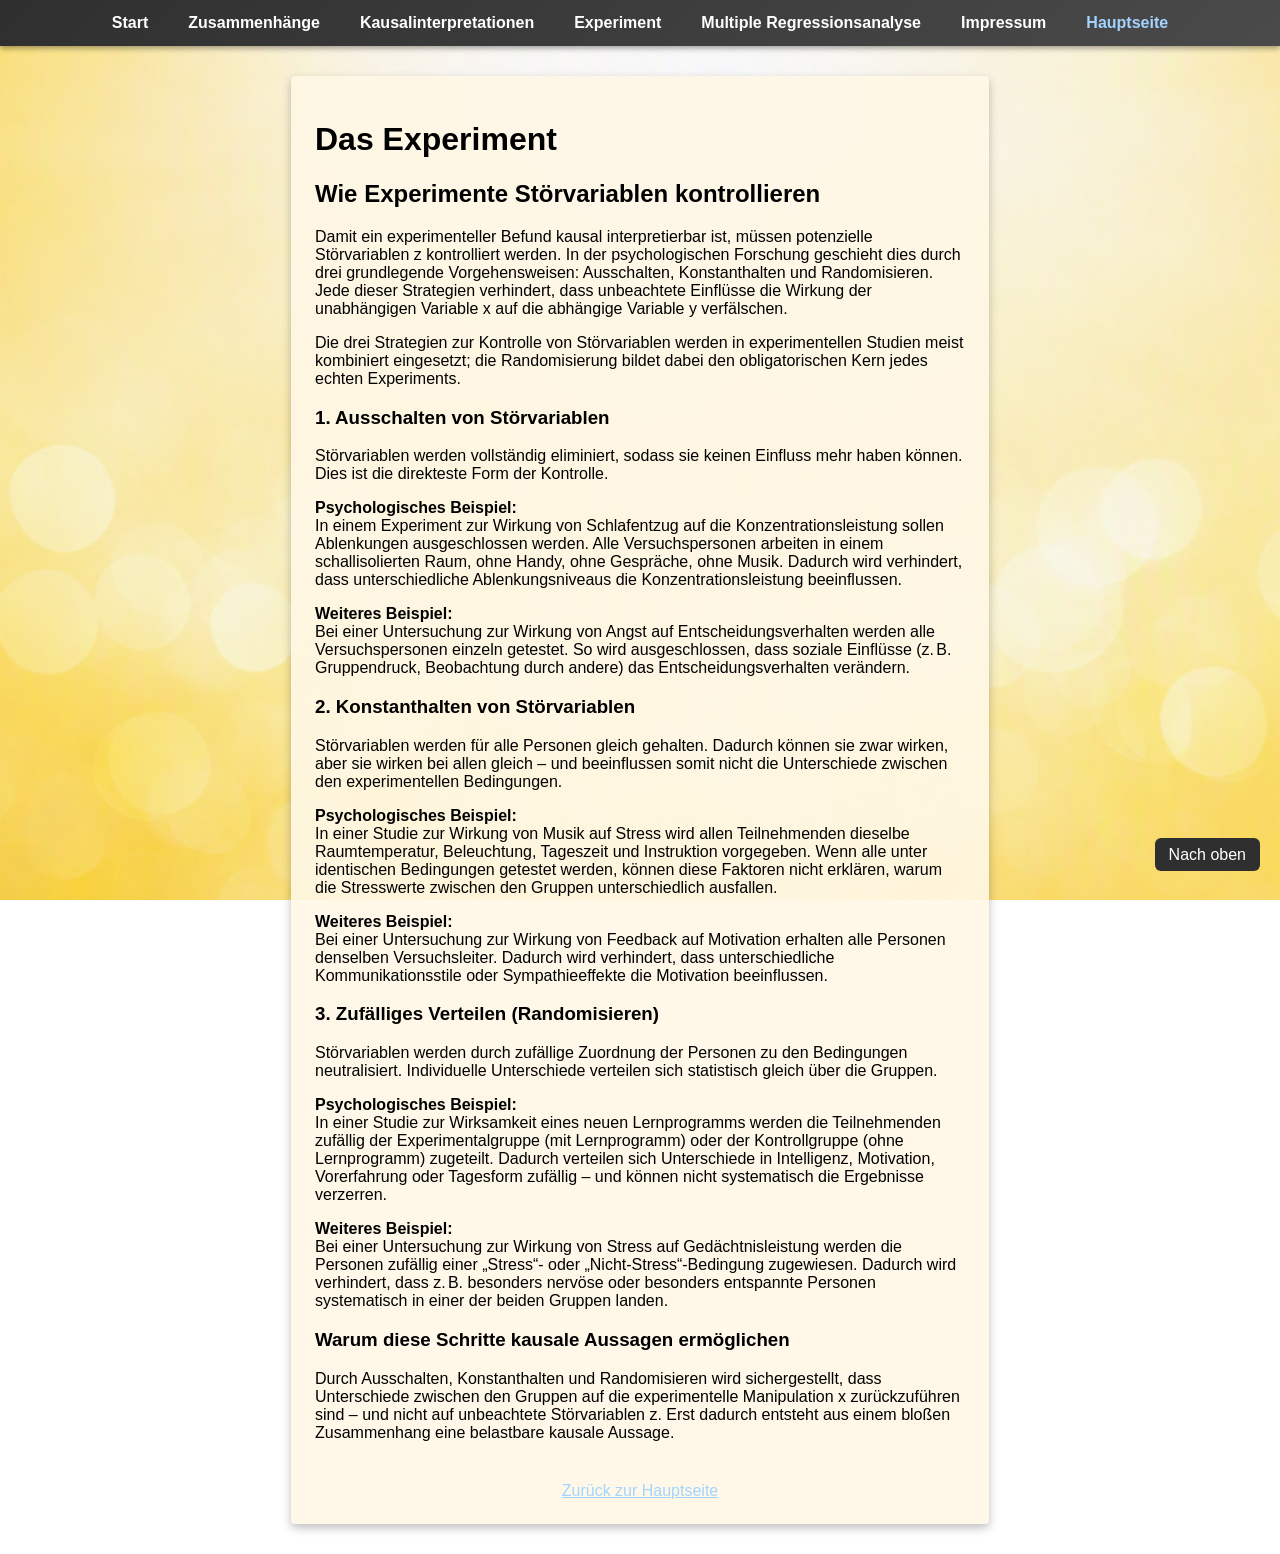
==== experiment.html @ a0647ce0 "Add files via upload" ====
<!DOCTYPE html>
<html lang="de">
<head>
    <meta charset="UTF-8">

    <title>Experimentelle Kontrolle von Störvariablen – Ausschalten, Konstanthalten und Randomisieren</title>

    <meta name="description" content="Diese Seite erklärt, wie Experimente Störvariablen durch Ausschalten, Konstanthalten und Randomisieren kontrollieren und dadurch kausale Aussagen ermöglichen.">

    <meta name="viewport" content="width=device-width, initial-scale=1.0">

    <!-- Google Site Verification -->
    <meta name="google-site-verification" content="DEIN_VERIFIKATIONSCODE_HIER">

    <!-- Google Analytics GA4 -->
    <script async src="https://www.googletagmanager.com/gtag/js?id=G-37CLNTBSNG"></script>
    <script>
        window.dataLayer = window.dataLayer || [];
        function gtag(){dataLayer.push(arguments);}
        gtag('js', new Date());
        gtag('config', 'G-37CLNTBSNG');
    </script>

    <!-- Gemeinsame CSS-Datei -->
    <link rel="stylesheet" href="style.css">

    <link rel="canonical" href="https://kausalitaetsnachweis.kuhlmei.ch/experiment.html">

<script type="application/ld+json">
{
  "@context": "https://schema.org",
  "@graph": [

    {
      "@type": "WebSite",
      "@id": "https://kausalitaetsnachweis.kuhlmei.ch/#website",
      "url": "https://kausalitaetsnachweis.kuhlmei.ch",
      "name": "Kausalitaetsnachweis – Statistische Zusammenhänge und Kausalinterpretationen",
      "inLanguage": "de"
    },

    {
      "@type": "WebPage",
      "@id": "https://kausalitaetsnachweis.kuhlmei.ch/experiment.html",
      "url": "https://kausalitaetsnachweis.kuhlmei.ch/experiment.html",
      "name": "Experiment",
      "description": "Erklärung der experimentellen Kontrolle von Störvariablen durch Ausschalten, Konstanthalten und Randomisieren.",
      "isPartOf": {
        "@id": "https://kausalitaetsnachweis.kuhlmei.ch/#website"
      },
      "breadcrumb": {
        "@id": "https://kausalitaetsnachweis.kuhlmei.ch/experiment.html#breadcrumb"
      },
      "inLanguage": "de"
    },

    {
      "@type": "BreadcrumbList",
      "@id": "https://kausalitaetsnachweis.kuhlmei.ch/experiment.html#breadcrumb",
      "itemListElement": [
        {
          "@type": "ListItem",
          "position": 1,
          "item": {
            "@id": "https://kausalitaetsnachweis.kuhlmei.ch",
            "name": "Startseite"
          }
        },
        {
          "@type": "ListItem",
          "position": 2,
          "item": {
            "@id": "https://kausalitaetsnachweis.kuhlmei.ch/zusammenhaenge.html",
            "name": "Zusammenhänge"
          }
        },
        {
          "@type": "ListItem",
          "position": 3,
          "item": {
            "@id": "https://kausalitaetsnachweis.kuhlmei.ch/experiment.html",
            "name": "Experiment"
          }
        }
      ]
    },

    {
      "@type": "Article",
      "@id": "https://kausalitaetsnachweis.kuhlmei.ch/experiment.html#article",
      "mainEntityOfPage": {
        "@id": "https://kausalitaetsnachweis.kuhlmei.ch/experiment.html"
      },
      "headline": "Experimentelle Kontrolle von Störvariablen",
      "alternativeHeadline": "Wie Experimente Ausschalten, Konstanthalten und Randomisieren nutzen",
      "description": "Darstellung der drei zentralen Strategien zur Kontrolle von Störvariablen in psychologischen Experimenten: Ausschalten, Konstanthalten und Randomisieren.",
      "author": {
        "@type": "Person",
        "name": "Dr. Eckehard Kuhlmei",
        "url": "https://urban.kuhlmei.ch"
      },
      "creator": {
        "@type": "Person",
        "name": "Dr. Eckehard Kuhlmei"
      },
      "publisher": {
        "@type": "Person",
        "name": "Dr. Eckehard Kuhlmei"
      },
      "inLanguage": "de",
      "datePublished": "2026-09-14",
      "dateModified": "2026-09-14",
      "keywords": [
        "Experiment",
        "Störvariablen",
        "Randomisierung",
        "Konstanthalten",
        "Ausschalten",
        "Kausalität",
        "Psychologie",
        "Versuchsdesign"
      ],
      "articleSection": [
        "Kontrolle von Störvariablen",
        "Ausschalten",
        "Konstanthalten",
        "Randomisieren",
        "Kausale Interpretation"
      ]
    },

    {
      "@type": "FAQPage",
      "@id": "https://kausalitaetsnachweis.kuhlmei.ch/experiment.html#faq",
      "mainEntity": [
        {
          "@type": "Question",
          "name": "Warum müssen Störvariablen kontrolliert werden?",
          "acceptedAnswer": {
            "@type": "Answer",
            "text": "Nur wenn Störvariablen kontrolliert werden, können Unterschiede zwischen den Gruppen eindeutig der experimentellen Manipulation x zugeschrieben werden."
          }
        },
        {
          "@type": "Question",
          "name": "Welche Strategien zur Kontrolle von Störvariablen gibt es?",
          "acceptedAnswer": {
            "@type": "Answer",
            "text": "Die drei grundlegenden Strategien sind Ausschalten, Konstanthalten und Randomisieren."
          }
        },
        {
          "@type": "Question",
          "name": "Warum ist Randomisierung obligatorisch?",
          "acceptedAnswer": {
            "@type": "Answer",
            "text": "Randomisierung sorgt dafür, dass individuelle Unterschiede sich statistisch gleich über die Gruppen verteilen und keine systematischen Verzerrungen entstehen."
          }
        },
        {
          "@type": "Question",
          "name": "Werden die Strategien einzeln oder kombiniert eingesetzt?",
          "acceptedAnswer": {
            "@type": "Answer",
            "text": "In echten Experimenten werden die Strategien meist kombiniert eingesetzt; die Randomisierung bildet dabei den unverzichtbaren Kern."
          }
        }
      ]
    }

  ]
}
</script>

</head>

<body>

    <!-- Navigation -->
    <nav class="main-nav">
        <ul>
            <li><a href="index.html">Start</a></li>
            <li><a href="zusammenhaenge.html">Zusammenhänge</a></li>
            <li><a href="kausalinterpretationen.html">Kausalinterpretationen</a></li>
            <li><a href="experiment.html">Experiment</a></li>
            <li><a href="regressionsanalyse.html">Multiple Regressionsanalyse</a></li>
            <li><a href="impressum.html">Impressum</a></li>
            <li><a href="https://urban.kuhlmei.ch" style="color:#a3d4ff;">Hauptseite</a></li>
        </ul>
    </nav>

    <!-- Seiteninhalt -->
    <div class="page-wrapper">

        <h1>Das Experiment</h1>

<h2>Wie Experimente Störvariablen kontrollieren</h2>

<p>Damit ein experimenteller Befund kausal interpretierbar ist, müssen potenzielle Störvariablen z kontrolliert werden. In der psychologischen Forschung geschieht dies durch drei grundlegende Vorgehensweisen: Ausschalten, Konstanthalten und Randomisieren. Jede dieser Strategien verhindert, dass unbeachtete Einflüsse die Wirkung der unabhängigen Variable x auf die abhängige Variable y verfälschen.</p>

<p> Die drei Strategien zur Kontrolle von Störvariablen werden in experimentellen Studien meist kombiniert eingesetzt; die Randomisierung bildet dabei den obligatorischen Kern jedes echten Experiments.</p>

<h3>1. Ausschalten von Störvariablen</h3>

<p>Störvariablen werden vollständig eliminiert, sodass sie keinen Einfluss mehr haben können. Dies ist die direkteste Form der Kontrolle.</p>

<p><strong>Psychologisches Beispiel:</strong><br>
In einem Experiment zur Wirkung von Schlafentzug auf die Konzentrationsleistung sollen Ablenkungen ausgeschlossen werden. Alle Versuchspersonen arbeiten in einem schallisolierten Raum, ohne Handy, ohne Gespräche, ohne Musik. Dadurch wird verhindert, dass unterschiedliche Ablenkungsniveaus die Konzentrationsleistung beeinflussen.</p>

<p><strong>Weiteres Beispiel:</strong><br>
Bei einer Untersuchung zur Wirkung von Angst auf Entscheidungsverhalten werden alle Versuchspersonen einzeln getestet. So wird ausgeschlossen, dass soziale Einflüsse (z. B. Gruppendruck, Beobachtung durch andere) das Entscheidungsverhalten verändern.</p>

<h3>2. Konstanthalten von Störvariablen</h3>

<p>Störvariablen werden für alle Personen gleich gehalten. Dadurch können sie zwar wirken, aber sie wirken bei allen gleich – und beeinflussen somit nicht die Unterschiede zwischen den experimentellen Bedingungen.</p>

<p><strong>Psychologisches Beispiel:</strong><br>
In einer Studie zur Wirkung von Musik auf Stress wird allen Teilnehmenden dieselbe Raumtemperatur, Beleuchtung, Tageszeit und Instruktion vorgegeben. Wenn alle unter identischen Bedingungen getestet werden, können diese Faktoren nicht erklären, warum die Stresswerte zwischen den Gruppen unterschiedlich ausfallen.</p>

<p><strong>Weiteres Beispiel:</strong><br>
Bei einer Untersuchung zur Wirkung von Feedback auf Motivation erhalten alle Personen denselben Versuchsleiter. Dadurch wird verhindert, dass unterschiedliche Kommunikationsstile oder Sympathieeffekte die Motivation beeinflussen.</p>

<h3>3. Zufälliges Verteilen (Randomisieren)</h3>

<p>Störvariablen werden durch zufällige Zuordnung der Personen zu den Bedingungen neutralisiert. Individuelle Unterschiede verteilen sich statistisch gleich über die Gruppen.</p>

<p><strong>Psychologisches Beispiel:</strong><br>
In einer Studie zur Wirksamkeit eines neuen Lernprogramms werden die Teilnehmenden zufällig der Experimentalgruppe (mit Lernprogramm) oder der Kontrollgruppe (ohne Lernprogramm) zugeteilt. Dadurch verteilen sich Unterschiede in Intelligenz, Motivation, Vorerfahrung oder Tagesform zufällig – und können nicht systematisch die Ergebnisse verzerren.</p>

<p><strong>Weiteres Beispiel:</strong><br>
Bei einer Untersuchung zur Wirkung von Stress auf Gedächtnisleistung werden die Personen zufällig einer „Stress“- oder „Nicht-Stress“-Bedingung zugewiesen. Dadurch wird verhindert, dass z. B. besonders nervöse oder besonders entspannte Personen systematisch in einer der beiden Gruppen landen.</p>

<h3>Warum diese Schritte kausale Aussagen ermöglichen</h3>

<p>Durch Ausschalten, Konstanthalten und Randomisieren wird sichergestellt, dass Unterschiede zwischen den Gruppen auf die experimentelle Manipulation x zurückzuführen sind – und nicht auf unbeachtete Störvariablen z. Erst dadurch entsteht aus einem bloßen Zusammenhang eine belastbare kausale Aussage.</p>

<!-- Zentrierter Link zurück -->
<div style="text-align:center; margin-top:40px;">
    <a href="https://urban.kuhlmei.ch/kausalitätsnachweis.html" class="back-link" style="color:#a3d4ff;">
        Zurück zur Hauptseite
    </a>
</div>


</div>

<!-- Button Nach oben -->
<p class="back-to-top-wrapper" style="position:fixed; bottom:20px; right:20px;">
    <a href="#top" class="back-to-top">Nach oben</a>
</p>

 
</body>
</html>
---- style.css ----
/* ---------------------------------------------------------
   GLOBAL
--------------------------------------------------------- */

body {
    margin: 0;
    font-family: Arial, sans-serif;
    background-image: url("hintergkn.png");
    background-size: cover;
    background-position: center;
    background-attachment: fixed;
    color: #000;
}

/* ---------------------------------------------------------
   NAVIGATION – Marmor-Dunkelgrau, glänzend, zentriert
--------------------------------------------------------- */

.main-nav {
    background: linear-gradient(135deg, #2f2f2f, #4a4a4a);
    color: #ffffff;
    box-shadow: 0 2px 6px rgba(0,0,0,0.4);
}

.main-nav ul {
    list-style: none;
    margin: 0;
    padding: 0;

    display: flex;
    justify-content: center;      /* ZENTRIERTE NAVIGATION */
    align-items: center;
}

.main-nav li {
    margin: 0;
}

.main-nav a {
    display: block;
    padding: 14px 20px;
    color: #ffffff;
    text-decoration: none;
    font-weight: 600;
}

.main-nav a:hover {
    background-color: rgba(255,255,255,0.15);
}

/* ---------------------------------------------------------
   PAGE WRAPPER – Cremeweiß, Opazität 0.9, schmal
--------------------------------------------------------- */

.page-wrapper {
    max-width: 650px;             /* wissenschaftlich schmale Breite */
    margin: 30px auto;
    padding: 24px;
    background-color: rgba(255, 248, 230, 0.9);
    box-shadow: 0 4px 10px rgba(0,0,0,0.25);
    border-radius: 4px;
}

/* ---------------------------------------------------------
   TEXT & BILDER
--------------------------------------------------------- */

.page-wrapper img {
    width: 100%;                  /* exakt Textbreite */
    height: auto;
    margin: 20px 0;
    display: block;
}

/* ---------------------------------------------------------
   RESPONSIVE DESIGN – unter 600px Navigation vertikal
--------------------------------------------------------- */

@media (max-width: 600px) {

    .main-nav ul {
        flex-direction: column;   /* vertikal */
        justify-content: center;  /* weiterhin zentriert */
    }

    .main-nav a {
        border-top: 1px solid rgba(255,255,255,0.2);
        text-align: center;       /* Text ebenfalls zentriert */
    }

    .page-wrapper {
        max-width: 90%;           /* flexible Breite */
        margin: 15px auto;
        padding: 18px;
    }
}

.back-to-top {
    background-color: #2f2f2f; /* oder deine Nav-Farbe */
    color: white;
    padding: 8px 14px;
    border-radius: 6px;
    text-decoration: none;
}
.back-to-top:hover {
    background-color: #3399ff;
}

.supersmall {
  font-size: 0.7em;
  vertical-align: super;
}
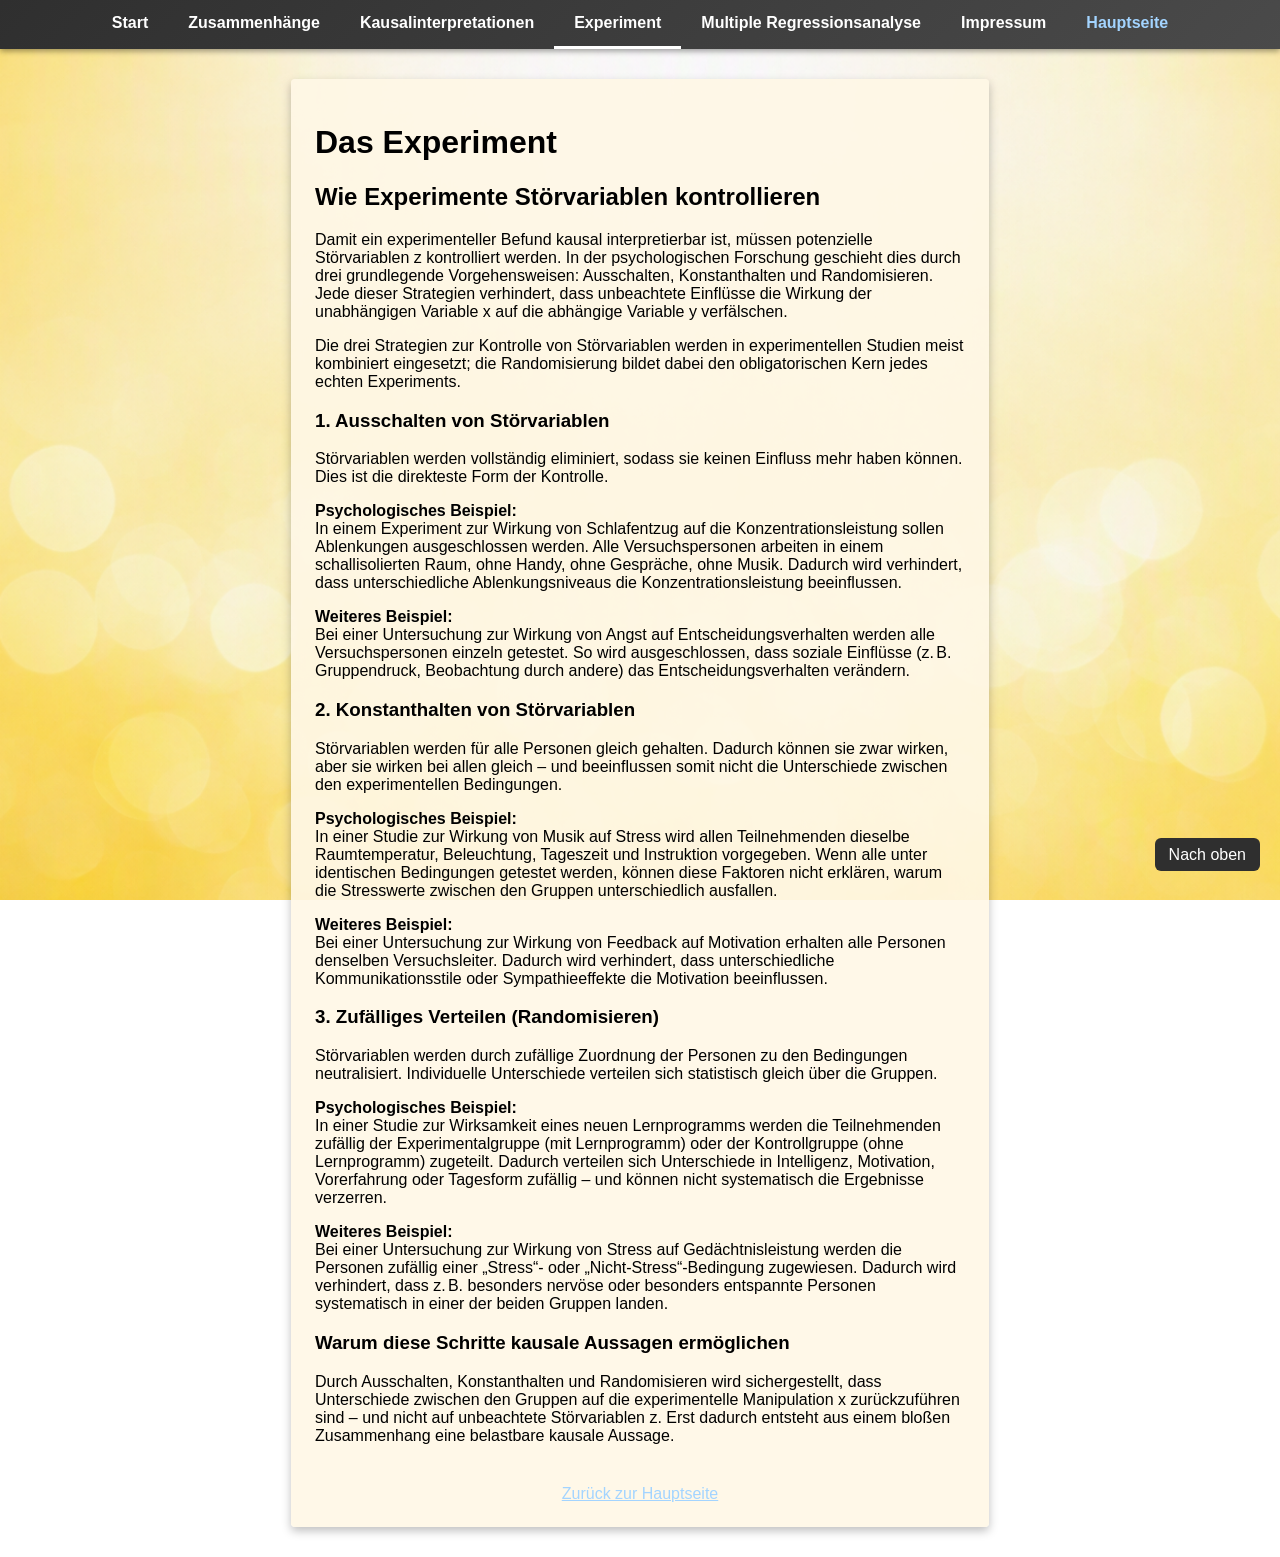
==== commit ca67aa87: "Add files via upload" ====
--- a/experiment.html
+++ b/experiment.html
@@ -182,7 +182,7 @@
             <li><a href="index.html">Start</a></li>
             <li><a href="zusammenhaenge.html">Zusammenhänge</a></li>
             <li><a href="kausalinterpretationen.html">Kausalinterpretationen</a></li>
-            <li><a href="experiment.html">Experiment</a></li>
+            <li><a href="experiment.html" class="active">Experiment</a></li>
             <li><a href="regressionsanalyse.html">Multiple Regressionsanalyse</a></li>
             <li><a href="impressum.html">Impressum</a></li>
             <li><a href="https://urban.kuhlmei.ch" style="color:#a3d4ff;">Hauptseite</a></li>
--- a/style.css
+++ b/style.css
@@ -28,7 +28,7 @@
     padding: 0;
 
     display: flex;
-    justify-content: center;      /* ZENTRIERTE NAVIGATION */
+    justify-content: center;
     align-items: center;
 }
 
@@ -42,10 +42,22 @@
     color: #ffffff;
     text-decoration: none;
     font-weight: 600;
+
+    border-bottom: 3px solid transparent;   /* Basislinie unsichtbar */
 }
 
+/* Hover-Effekt */
 .main-nav a:hover {
     background-color: rgba(255,255,255,0.15);
+}
+
+/* ---------------------------------------------------------
+   AKTIVER NAVIGATIONSPUNKT – Unterstrichen
+--------------------------------------------------------- */
+
+.main-nav a.active {
+    border-bottom: 3px solid #ffffff;       /* klare Unterstreichung */
+    text-underline-offset: 4px;
 }
 
 /* ---------------------------------------------------------
@@ -53,7 +65,7 @@
 --------------------------------------------------------- */
 
 .page-wrapper {
-    max-width: 650px;             /* wissenschaftlich schmale Breite */
+    max-width: 650px;
     margin: 30px auto;
     padding: 24px;
     background-color: rgba(255, 248, 230, 0.9);
@@ -66,7 +78,7 @@
 --------------------------------------------------------- */
 
 .page-wrapper img {
-    width: 100%;                  /* exakt Textbreite */
+    width: 100%;
     height: auto;
     margin: 20px 0;
     display: block;
@@ -79,34 +91,43 @@
 @media (max-width: 600px) {
 
     .main-nav ul {
-        flex-direction: column;   /* vertikal */
-        justify-content: center;  /* weiterhin zentriert */
+        flex-direction: column;
+        justify-content: center;
     }
 
     .main-nav a {
         border-top: 1px solid rgba(255,255,255,0.2);
-        text-align: center;       /* Text ebenfalls zentriert */
+        text-align: center;
     }
 
     .page-wrapper {
-        max-width: 90%;           /* flexible Breite */
+        max-width: 90%;
         margin: 15px auto;
         padding: 18px;
     }
 }
 
+/* ---------------------------------------------------------
+   BACK TO TOP BUTTON
+--------------------------------------------------------- */
+
 .back-to-top {
-    background-color: #2f2f2f; /* oder deine Nav-Farbe */
+    background-color: #2f2f2f;
     color: white;
     padding: 8px 14px;
     border-radius: 6px;
     text-decoration: none;
 }
+
 .back-to-top:hover {
     background-color: #3399ff;
 }
 
+/* ---------------------------------------------------------
+   SUPERSMALL
+--------------------------------------------------------- */
+
 .supersmall {
-  font-size: 0.7em;
-  vertical-align: super;
+    font-size: 0.7em;
+    vertical-align: super;
 }
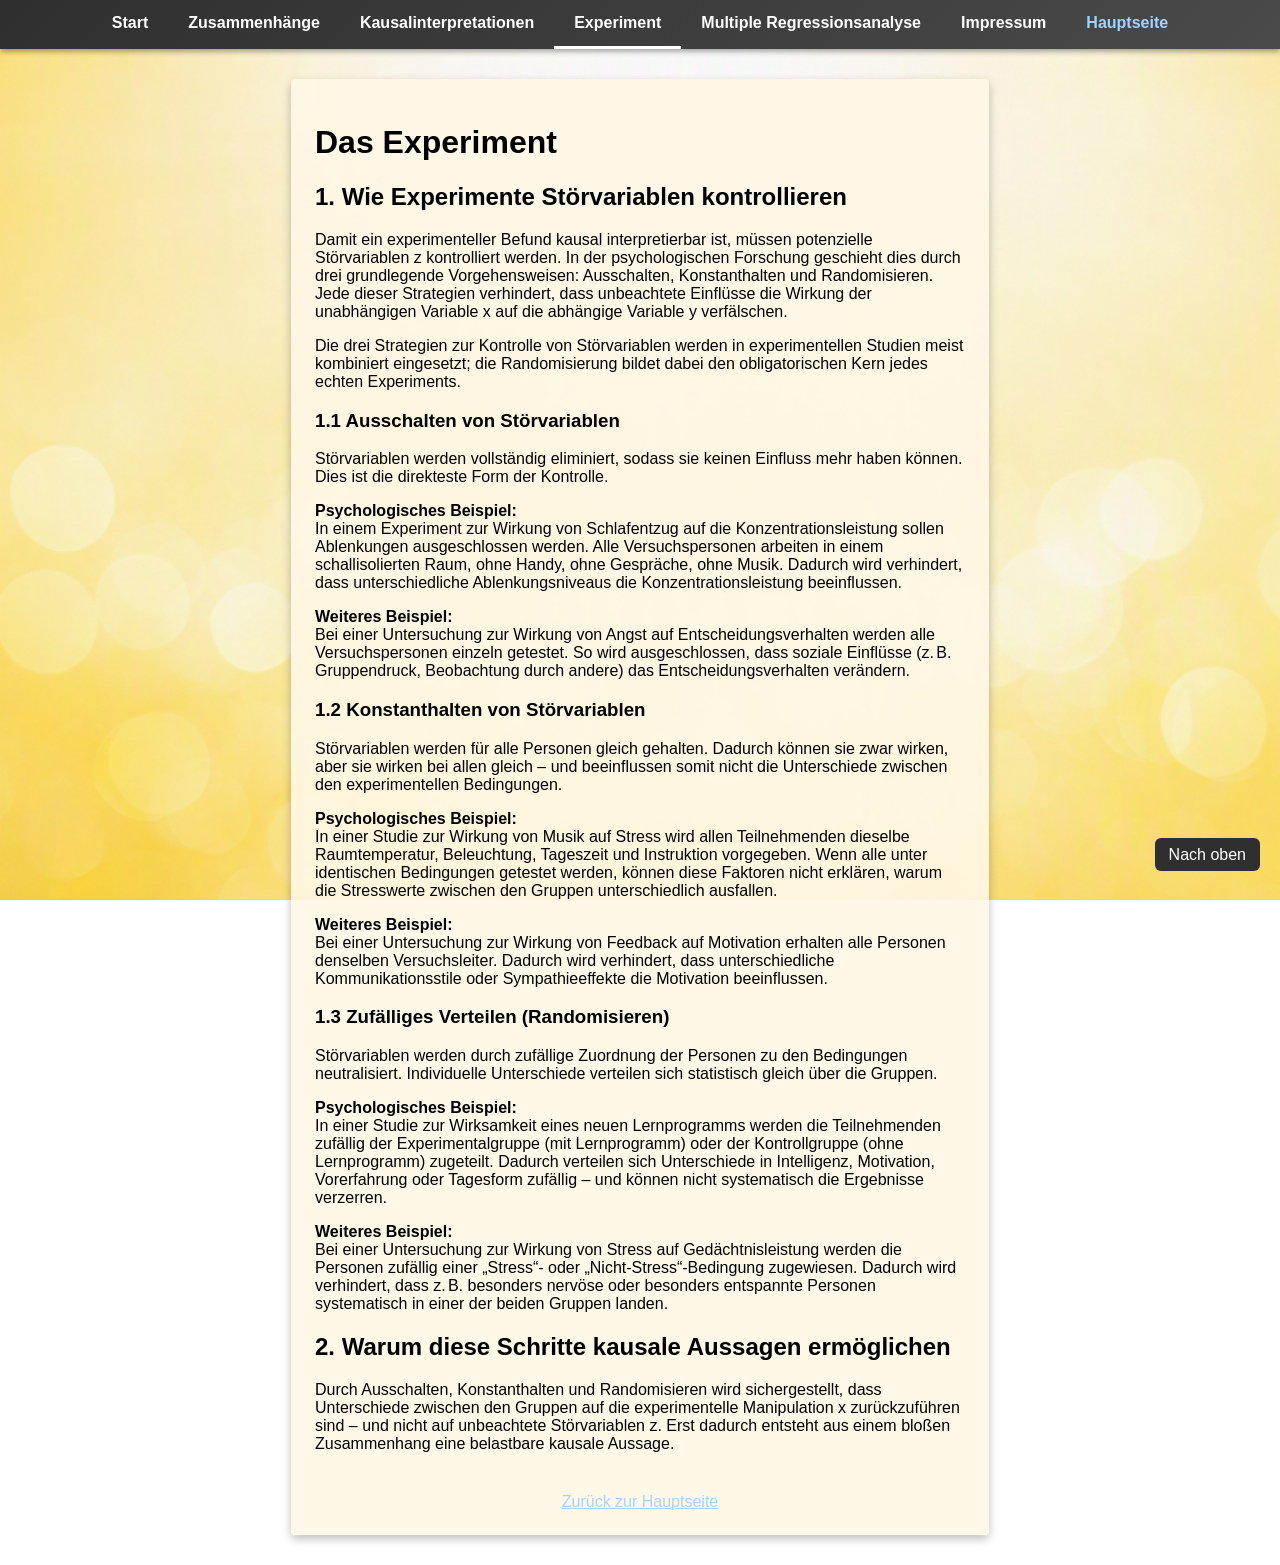
==== commit a0ac1191: "Add files via upload" ====
--- a/experiment.html
+++ b/experiment.html
@@ -9,10 +9,7 @@
 
     <meta name="viewport" content="width=device-width, initial-scale=1.0">
 
-    <!-- Google Site Verification -->
-    <meta name="google-site-verification" content="DEIN_VERIFIKATIONSCODE_HIER">
-
-    <!-- Google Analytics GA4 -->
+        <!-- Google Analytics GA4 -->
     <script async src="https://www.googletagmanager.com/gtag/js?id=G-37CLNTBSNG"></script>
     <script>
         window.dataLayer = window.dataLayer || [];
@@ -194,13 +191,13 @@
 
         <h1>Das Experiment</h1>
 
-<h2>Wie Experimente Störvariablen kontrollieren</h2>
+<h2>1. Wie Experimente Störvariablen kontrollieren</h2>
 
 <p>Damit ein experimenteller Befund kausal interpretierbar ist, müssen potenzielle Störvariablen z kontrolliert werden. In der psychologischen Forschung geschieht dies durch drei grundlegende Vorgehensweisen: Ausschalten, Konstanthalten und Randomisieren. Jede dieser Strategien verhindert, dass unbeachtete Einflüsse die Wirkung der unabhängigen Variable x auf die abhängige Variable y verfälschen.</p>
 
 <p> Die drei Strategien zur Kontrolle von Störvariablen werden in experimentellen Studien meist kombiniert eingesetzt; die Randomisierung bildet dabei den obligatorischen Kern jedes echten Experiments.</p>
 
-<h3>1. Ausschalten von Störvariablen</h3>
+<h3>1.1 Ausschalten von Störvariablen</h3>
 
 <p>Störvariablen werden vollständig eliminiert, sodass sie keinen Einfluss mehr haben können. Dies ist die direkteste Form der Kontrolle.</p>
 
@@ -210,7 +207,7 @@
 <p><strong>Weiteres Beispiel:</strong><br>
 Bei einer Untersuchung zur Wirkung von Angst auf Entscheidungsverhalten werden alle Versuchspersonen einzeln getestet. So wird ausgeschlossen, dass soziale Einflüsse (z. B. Gruppendruck, Beobachtung durch andere) das Entscheidungsverhalten verändern.</p>
 
-<h3>2. Konstanthalten von Störvariablen</h3>
+<h3>1.2 Konstanthalten von Störvariablen</h3>
 
 <p>Störvariablen werden für alle Personen gleich gehalten. Dadurch können sie zwar wirken, aber sie wirken bei allen gleich – und beeinflussen somit nicht die Unterschiede zwischen den experimentellen Bedingungen.</p>
 
@@ -220,7 +217,7 @@
 <p><strong>Weiteres Beispiel:</strong><br>
 Bei einer Untersuchung zur Wirkung von Feedback auf Motivation erhalten alle Personen denselben Versuchsleiter. Dadurch wird verhindert, dass unterschiedliche Kommunikationsstile oder Sympathieeffekte die Motivation beeinflussen.</p>
 
-<h3>3. Zufälliges Verteilen (Randomisieren)</h3>
+<h3>1.3 Zufälliges Verteilen (Randomisieren)</h3>
 
 <p>Störvariablen werden durch zufällige Zuordnung der Personen zu den Bedingungen neutralisiert. Individuelle Unterschiede verteilen sich statistisch gleich über die Gruppen.</p>
 
@@ -230,7 +227,7 @@
 <p><strong>Weiteres Beispiel:</strong><br>
 Bei einer Untersuchung zur Wirkung von Stress auf Gedächtnisleistung werden die Personen zufällig einer „Stress“- oder „Nicht-Stress“-Bedingung zugewiesen. Dadurch wird verhindert, dass z. B. besonders nervöse oder besonders entspannte Personen systematisch in einer der beiden Gruppen landen.</p>
 
-<h3>Warum diese Schritte kausale Aussagen ermöglichen</h3>
+<h2>2. Warum diese Schritte kausale Aussagen ermöglichen</h2>
 
 <p>Durch Ausschalten, Konstanthalten und Randomisieren wird sichergestellt, dass Unterschiede zwischen den Gruppen auf die experimentelle Manipulation x zurückzuführen sind – und nicht auf unbeachtete Störvariablen z. Erst dadurch entsteht aus einem bloßen Zusammenhang eine belastbare kausale Aussage.</p>
 
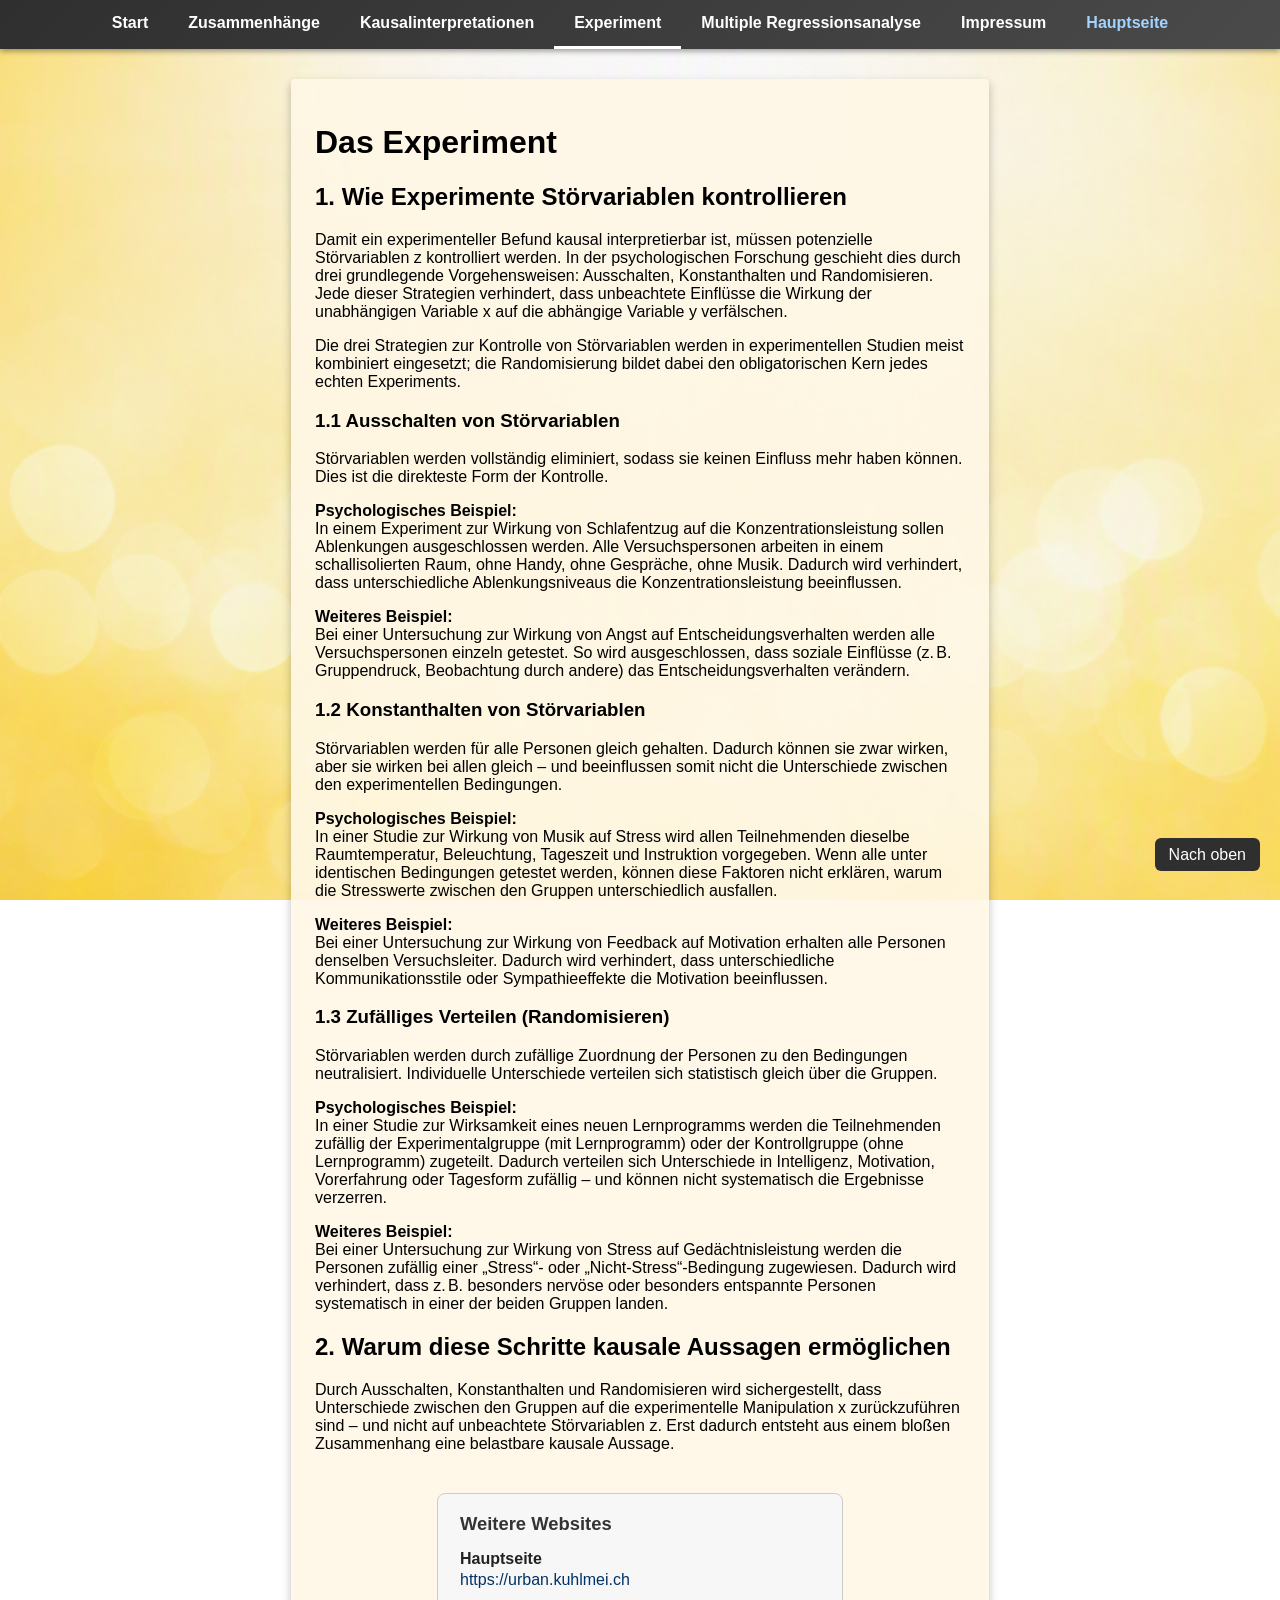
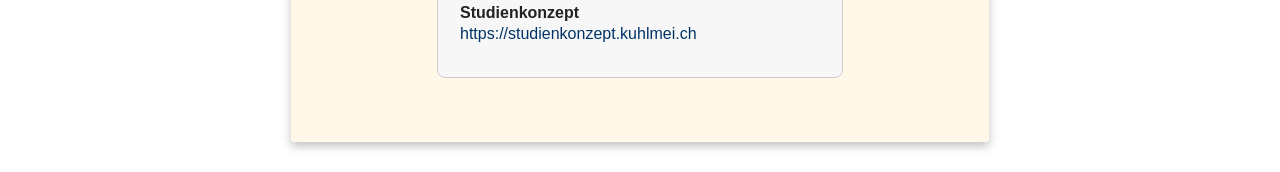
==== commit ad811677: "Add files via upload" ====
--- a/experiment.html
+++ b/experiment.html
@@ -231,13 +231,25 @@
 
 <p>Durch Ausschalten, Konstanthalten und Randomisieren wird sichergestellt, dass Unterschiede zwischen den Gruppen auf die experimentelle Manipulation x zurückzuführen sind – und nicht auf unbeachtete Störvariablen z. Erst dadurch entsteht aus einem bloßen Zusammenhang eine belastbare kausale Aussage.</p>
 
-<!-- Zentrierter Link zurück -->
-<div style="text-align:center; margin-top:40px;">
-    <a href="https://urban.kuhlmei.ch/kausalitätsnachweis.html" class="back-link" style="color:#a3d4ff;">
-        Zurück zur Hauptseite
-    </a>
+<div class="linkbox small-centered">
+
+    <h3>Weitere Websites</h3>
+
+    <div class="item">
+        <span>Hauptseite</span>
+        <a href="https://urban.kuhlmei.ch" target="_blank">
+            https://urban.kuhlmei.ch
+        </a>
+    </div>
+
+    <div class="item">
+        <span>Studienkonzept</span>
+        <a href="https://studienkonzept.kuhlmei.ch" target="_blank">
+            https://studienkonzept.kuhlmei.ch
+        </a>
+    </div>
+
 </div>
-
 
 </div>
 
--- a/style.css
+++ b/style.css
@@ -131,3 +131,53 @@
     font-size: 0.7em;
     vertical-align: super;
 }
+
+
+.linkbox {
+    border: 1px solid #ccc;
+    background: #f7f7f7;
+    padding: 25px;
+    border-radius: 8px;
+    max-width: 650px;
+    margin-top: 40px;
+}
+
+.linkbox h3 {
+    margin-top: 0;
+    margin-bottom: 15px;
+    font-size: 1.15em;
+    color: #333;
+}
+
+.linkbox .section {
+    margin-top: 30px;
+}
+
+.item {
+    margin-bottom: 15px;
+}
+
+.item span {
+    font-weight: 600;
+    display: block;
+    margin-bottom: 3px;
+    color: #222;
+}
+
+.item a {
+    color: #003366;
+    text-decoration: none;
+    word-break: break-all;
+}
+
+.item a:hover {
+    text-decoration: underline;
+}
+
+.linkbox.small-centered {
+    width: 360px;
+    margin: 2.5rem auto;   /* zentriert */
+    padding: 1.2rem 1.4rem;
+    text-align: left;
+}
+
